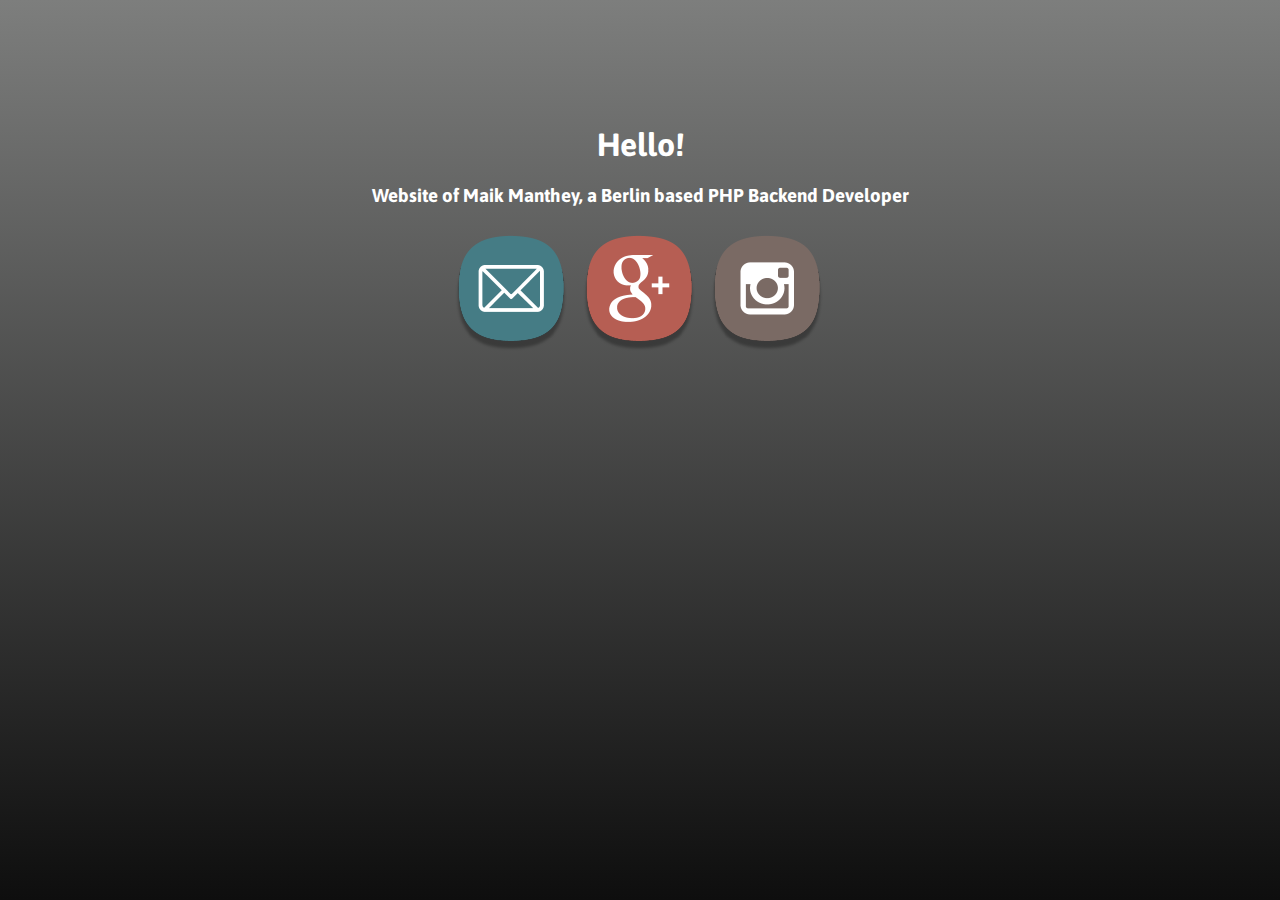
==== index.html @ e85fb017 "init commit" ====
<!doctype html>

<html lang="en">
<head>
    <meta charset="utf-8">

    <title>Maik Manthey</title>
    <link href='http://fonts.googleapis.com/css?family=Asap:400,700' rel='stylesheet' type='text/css'>
    <meta name="description" content="Website of Maik Manthey, a Berlin based PHP Developer for backend solutions">
    <meta name="author" content="Maik Manthey">
    <link rel="icon"
          type="image/ico"
          href="img/icon3.ico">
    <link rel="stylesheet" href="main.css?v=1.0">

    <!--[if lt IE 9]>
    <script src="http://html5shiv.googlecode.com/svn/trunk/html5.js"></script>
    <![endif]-->
</head>

<body>
<div class="container">
    <h1>Hello!</h1>

    <h3>Website of Maik Manthey, a Berlin based PHP Backend Developer</h3>


    <div class=subContainer>

        <a href="mailto:contact@maikmanthey.de"><img alt="send a mail!" src="img/Email-icon.png"></a>
        <a href="https://plus.google.com/111752740737242766503/posts"><img alt="my g+ profile" src="img/GooglePlus-icon.png"></a>
        <a href="http://instagram.com/_maikman_"><img alt="my instagram account" src="img/Instagram-icon.png"></a>

        <div style="clear: both"></div>
    </div>

</div>
</body>
</html>
---- main.css ----
html {
    height: 100%;
}

body {

    background: #7d7e7d; /* Old browsers */
    background: -moz-linear-gradient(top, #7d7e7d 0%, #0e0e0e 100%); /* FF3.6+ */
    background: -webkit-gradient(linear, left top, left bottom, color-stop(0%, #7d7e7d), color-stop(100%, #0e0e0e)); /* Chrome,Safari4+ */
    background: -webkit-linear-gradient(top, #7d7e7d 0%, #0e0e0e 100%); /* Chrome10+,Safari5.1+ */
    background: -o-linear-gradient(top, #7d7e7d 0%, #0e0e0e 100%); /* Opera 11.10+ */
    background: -ms-linear-gradient(top, #7d7e7d 0%, #0e0e0e 100%); /* IE10+ */
    background: linear-gradient(to bottom, #7d7e7d 0%, #0e0e0e 100%); /* W3C */
    filter: progid:DXImageTransform.Microsoft.gradient(startColorstr='#7d7e7d', endColorstr='#0e0e0e', GradientType=0); /* IE6-9 */
    font-family: 'Asap', sans-serif;
}

.container {
    text-align: center;
    width: 100%;
    margin-top: 10%;
}

.subContainer {
    margin: 0 auto;
    width: 386px;
    height: 100px;

}

.subContainer a {
    float: left;
    display: inline;
}

h1, h3 {
    color: white;
}
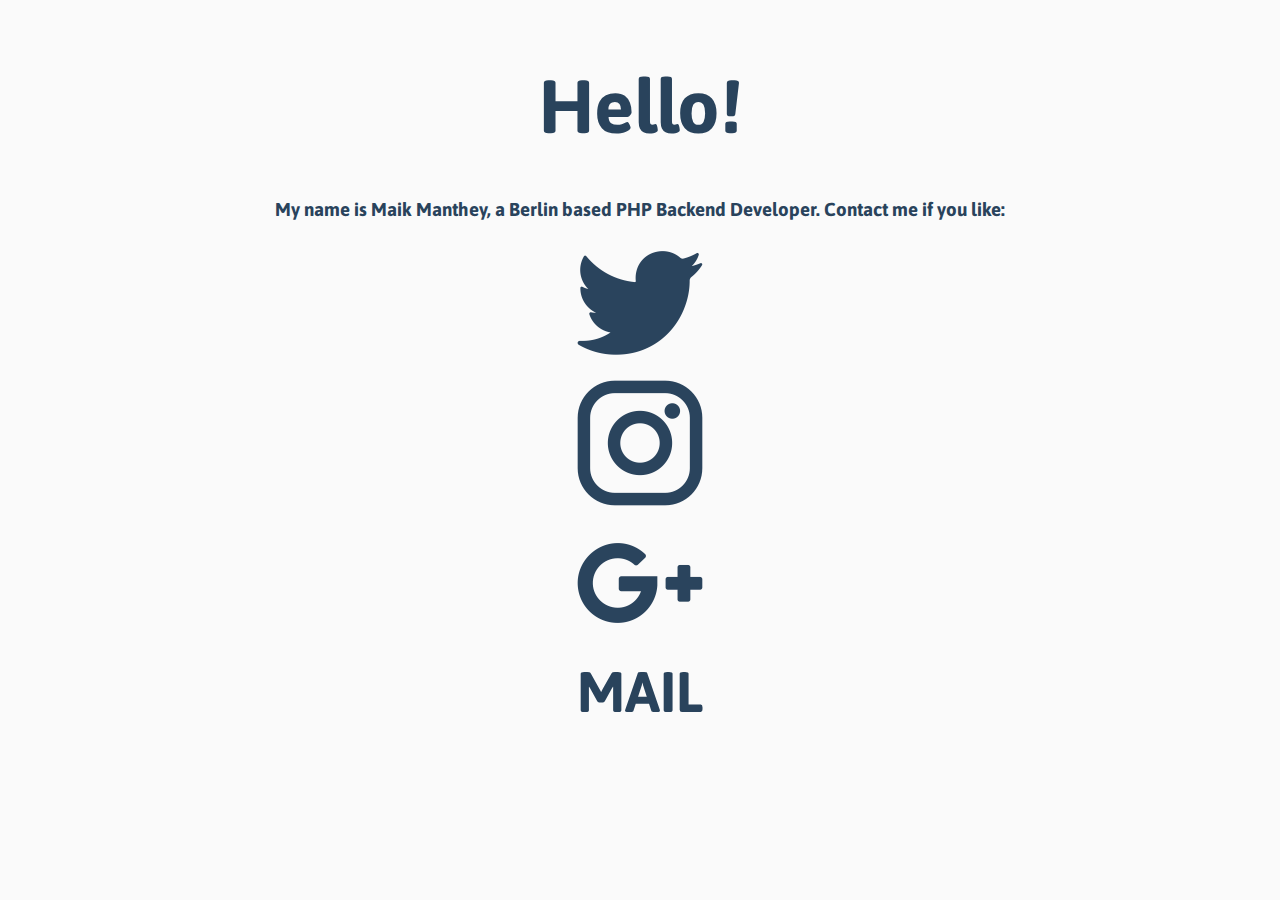
==== commit c87c8b8b: "minor changes" ====
--- a/index.html
+++ b/index.html
@@ -22,15 +22,17 @@
 <div class="container">
     <h1>Hello!</h1>
 
-    <h3>Website of Maik Manthey, a Berlin based PHP Backend Developer</h3>
+    <h3>My name is Maik Manthey, a Berlin based PHP Backend Developer. Contact me if you like:</h3>
 
 
     <div class=subContainer>
 
-        <a href="mailto:contact@maikmanthey.de"><img alt="send a mail!" src="img/Email-icon.png"></a>
-        <a href="https://plus.google.com/111752740737242766503/posts"><img alt="my g+ profile" src="img/GooglePlus-icon.png"></a>
-        <a href="http://instagram.com/_maikman_"><img alt="my instagram account" src="img/Instagram-icon.png"></a>
 
+        <a href="https://twitter.com/_maikman_"><img alt="my twitter profile" src="img/twitter.png"></a>
+        <a href="http://instagram.com/_maikman_"><img alt="my instagram account" src="img/instagram.png"></a>
+        <a href="https://plus.google.com/111752740737242766503/posts"><img alt="my g+ profile" src="img/google_plus.png"></a>
+        <br>
+        <a href="mailto:contact@maikmanthey.de">MAIL</a>
         <div style="clear: both"></div>
     </div>
 
--- a/main.css
+++ b/main.css
@@ -3,36 +3,35 @@
 }
 
 body {
-
-    background: #7d7e7d; /* Old browsers */
-    background: -moz-linear-gradient(top, #7d7e7d 0%, #0e0e0e 100%); /* FF3.6+ */
-    background: -webkit-gradient(linear, left top, left bottom, color-stop(0%, #7d7e7d), color-stop(100%, #0e0e0e)); /* Chrome,Safari4+ */
-    background: -webkit-linear-gradient(top, #7d7e7d 0%, #0e0e0e 100%); /* Chrome10+,Safari5.1+ */
-    background: -o-linear-gradient(top, #7d7e7d 0%, #0e0e0e 100%); /* Opera 11.10+ */
-    background: -ms-linear-gradient(top, #7d7e7d 0%, #0e0e0e 100%); /* IE10+ */
-    background: linear-gradient(to bottom, #7d7e7d 0%, #0e0e0e 100%); /* W3C */
-    filter: progid:DXImageTransform.Microsoft.gradient(startColorstr='#7d7e7d', endColorstr='#0e0e0e', GradientType=0); /* IE6-9 */
+    background-color: #FAFAFA;
     font-family: 'Asap', sans-serif;
 }
 
 .container {
     text-align: center;
     width: 100%;
-    margin-top: 10%;
+    margin-top: 5%;
 }
 
 .subContainer {
     margin: 0 auto;
-    width: 386px;
+    width: 128px;
     height: 100px;
 
 }
 
 .subContainer a {
-    float: left;
-    display: inline;
+    text-align: center;
+    padding: 10px 0;
+    text-decoration: none;
+    font-size: 57px;
+    font-weight: bolder;
 }
 
-h1, h3 {
-    color: white;
+h1 {
+    font-size: 75px;
+}
+
+h1, h3, a {
+    color: #29435C;
 }